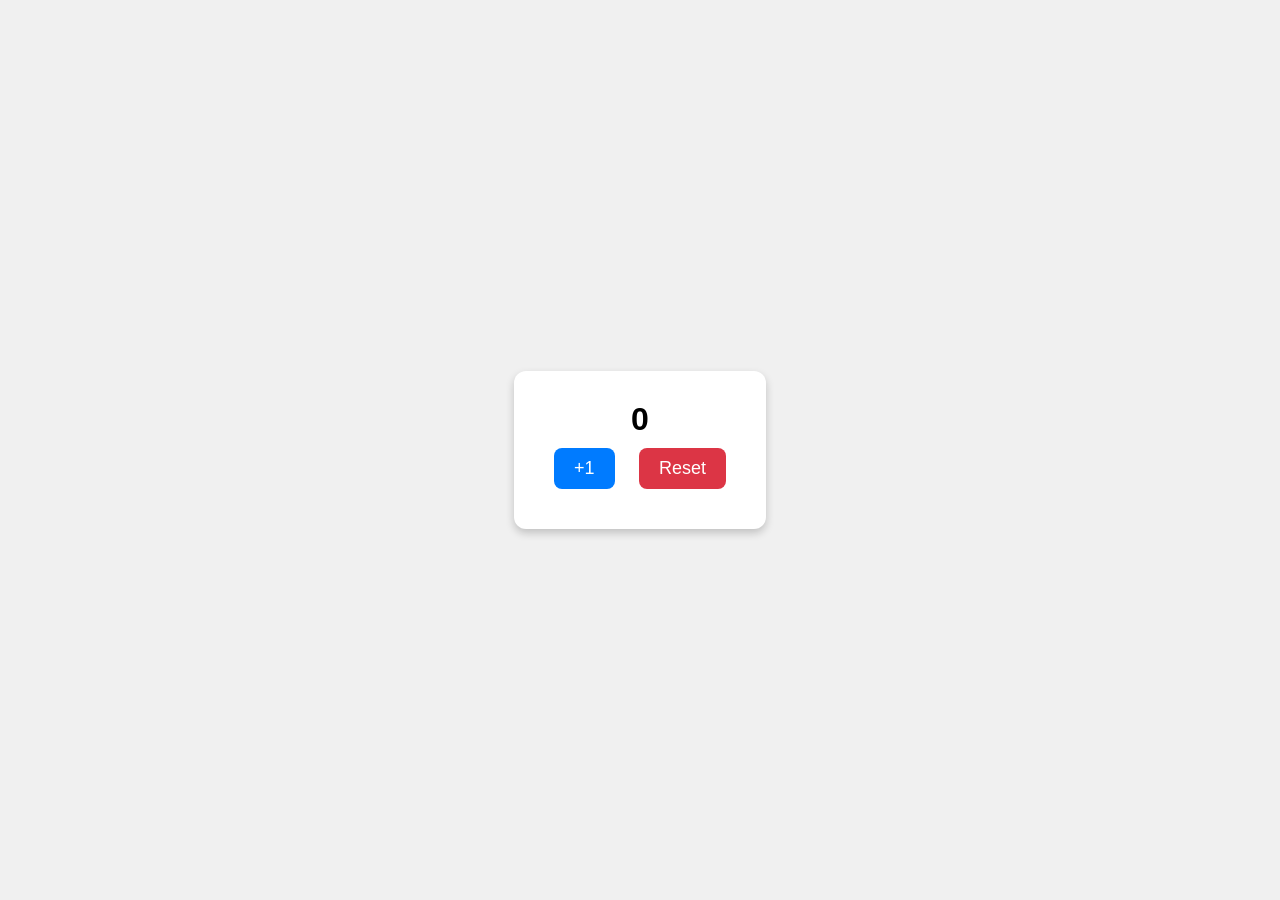
==== tasbex.html @ ec93ed08 "Add initial project files" ====
<!DOCTYPE html>
<html lang="en">
<head>
    <meta charset="UTF-8">
    <meta name="viewport" content="width=device-width, initial-scale=1.0">
    <link rel="stylesheet" href="./css/tasbex.css">
    <title>Document</title>
</head>
<body>

    <div class="container">
        <h1 id="count">0</h1>
        <button id="increment">+1</button>
        <button id="reset">Reset</button>
    </div>



    <script src="./js/tasbex.js"></script>
</body>
</html>
---- css/tasbex.css ----
*{
    margin: 0;
    padding: 0;
    box-sizing: border-box;
}
body {
    display: flex;
    justify-content: center;
    align-items: center;
    height: 100vh;
    margin: 0;
    background: #f0f0f0;
    font-family: Arial, sans-serif;
}

.container {
    text-align: center;
    background: white;
    padding: 30px;
    border-radius: 12px;
    box-shadow: 0 4px 8px rgba(0, 0, 0, 0.2);
}

button {
    margin: 10px;
    padding: 10px 20px;
    font-size: 18px;
    cursor: pointer;
    border: none;
    border-radius: 8px;
    background: #007BFF;
    color: white;
    transition: background 0.3s;
}

button:hover {
    background: #0056b3;
}

#reset {
    background: #dc3545;
}

#reset:hover {
    background: #a71d2a;
}
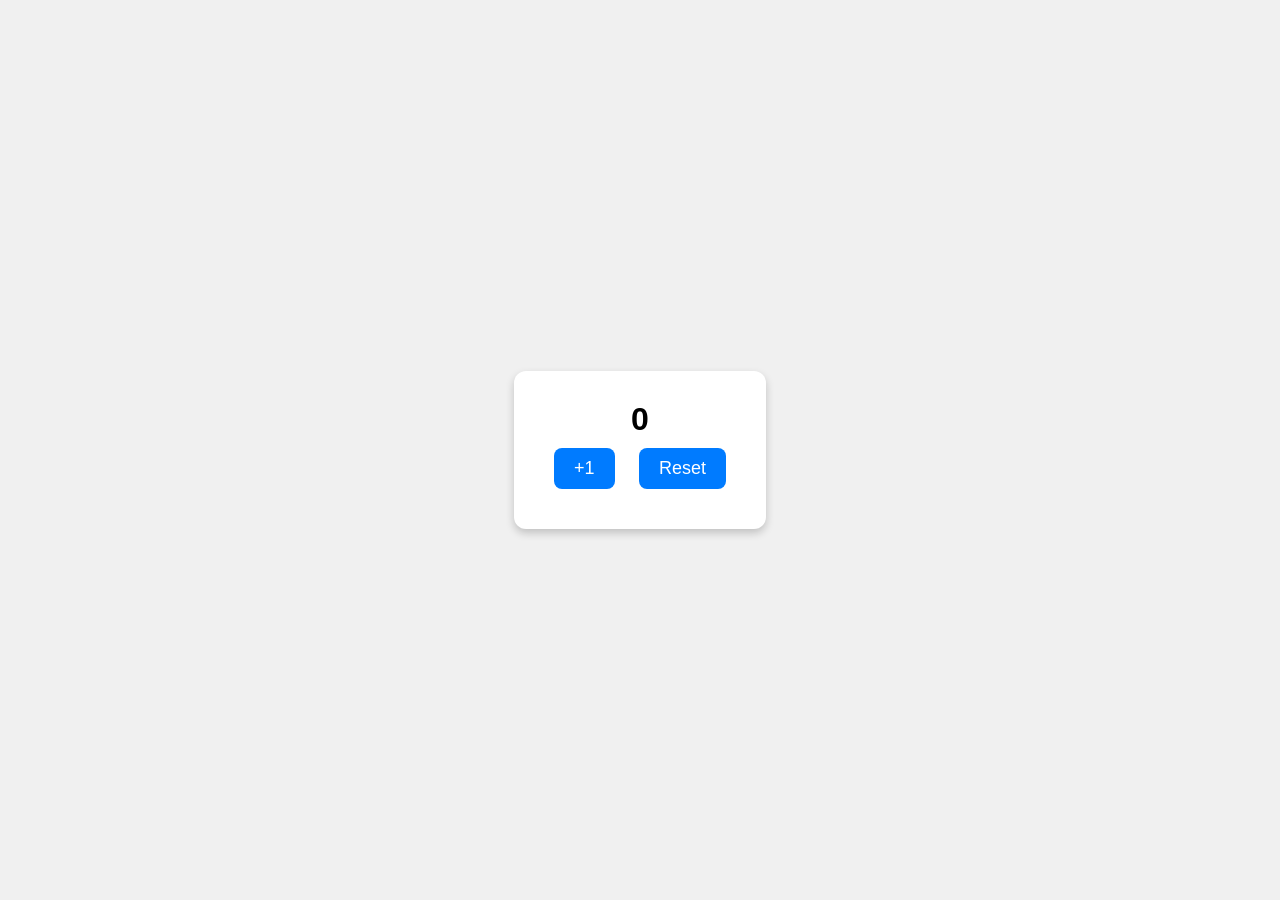
==== commit c7aac6a7: "O‘zgartirishlar qo‘shildi" ====
--- a/tasbex.html
+++ b/tasbex.html
@@ -9,13 +9,11 @@
 <body>
 
     <div class="container">
-        <h1 id="count">0</h1>
-        <button id="increment">+1</button>
-        <button id="reset">Reset</button>
+        <h1 class="count">0</h1>
+        <button class="bosganda" onclick="ins()">+1</button>
+        <button class="reset" onclick="reset()">Reset</button>
     </div>
-
-
 
     <script src="./js/tasbex.js"></script>
 </body>
-</html>+</html>
